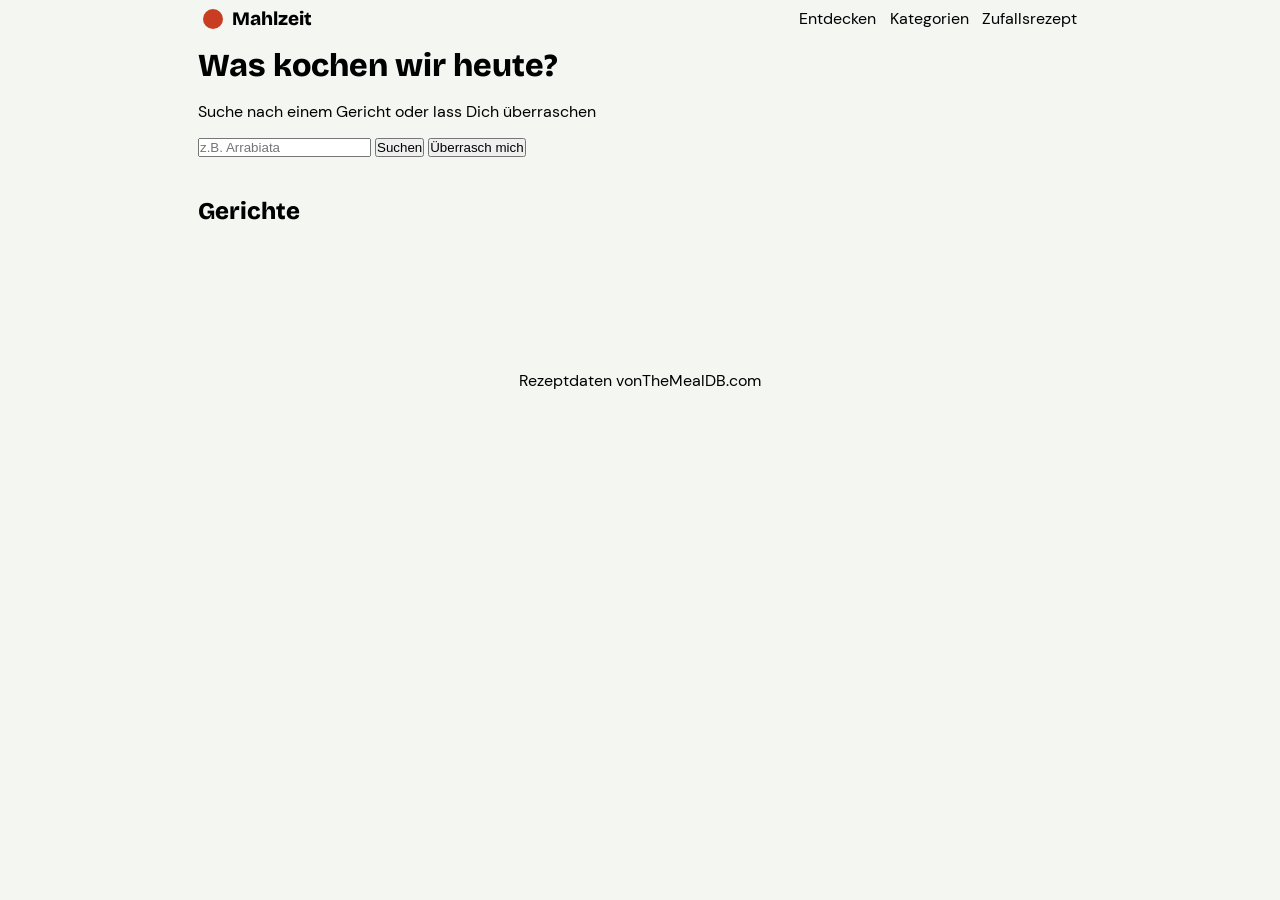
==== index.html @ 552cea11 "initial commit" ====
<!DOCTYPE html>
<html lang="en">

<head>
    <meta charset="UTF-8">
    <meta name="viewport" content="width=device-width, initial-scale=1.0">
    <link rel="stylesheet" href="./styles/index.css">
    <link rel="shortcut icon" href="#">
    <title>Mahlzeit</title>
</head>

<body>
    <main>
        <nav>
            <div id="logo">
                <div id="red-dot"></div>
                <h3>Mahlzeit</h3>
            </div>
            <div>
                <a href="#">Entdecken</a>
                <a href="#">Kategorien</a>
                <a href="#">Zufallsrezept</a>
            </div>
        </nav>
        <h1>Was kochen wir heute?</h1>
        <span>Suche nach einem Gericht oder lass Dich überraschen</span>
        <section id="search">
            <input type="text" placeholder="z.B. Arrabiata">
            <button id="search">Suchen</button>
            <button id="surprise">Überrasch mich</button>
        </section>
        <ul id="categories">
        </ul>
        <h2>Gerichte</h2>
        <section id="meal-cards">
          
    </main>
    <footer>
        <div>Rezeptdaten von<a href="#">TheMealDB.com</a></div>
    </footer>
    <script type="module" src="./scripts/index.js"></script>
</body>

</html>
---- styles/index.css ----
*,
::before,
::after {
  margin: 0;
  padding: 0;
  box-sizing: border-box;
}

@font-face {
  font-family: "BricolageGrotesque";
  src: url("../assets/fonts/BricolageGrotesque-ExtraBold.woff2") format("woff2");
  font-weight: bold;
  font-style: normal;
  font-display: swap;
}

@font-face {
  font-family: "DM Sans";
  src: url("../assets/fonts/DMSans-Regular.woff2") format("woff2");
  font-weight: normal;
  font-style: normal;
  font-display: swap;
}

body {
  font-family: "DM Sans", sans-serif;
  padding: 0.5rem;
  max-width: 900px;
  margin: 0 auto;
  background-color: #f4f6f2;
}

h1,
h2,
h3 {
  font-family: "BricolageGrotesque", sans-serif;
}

h1,
h2 {
  margin: 1rem 0;
}

li {
  list-style: none;
}

a {
  text-decoration: none;
  color: black;
}

nav {
  display: flex;
  justify-content: space-between;
}

nav > * > * {
  margin: 0 0.3rem;
}

#logo {
  display: flex;
  align-items: center;
}

#red-dot {
  width: 20px;
  height: 20px;
  background-color: #c93e22;
  border-radius: 50%;
}

#search {
  margin: 0.5rem 0;
}

#categories {
  display: flex;
  flex-wrap: wrap;
  margin: 1rem 0;
}

#categories li {
  padding: 5px 10px;
  margin-right: 20px;
  margin-bottom: 1rem;
  border: 1px solid black;
  border-radius: 20px;
  cursor: pointer;
}

#meal-cards {
  display: grid;
  grid-template-columns: 1fr 1fr 1fr;
  gap: 20px;
}

.meal-card {
  width: 250px;
  height: 265px;
  border: 1px solid #3d584f;
  border-radius: 20px;
  box-shadow: 2px 2px 5px #0d362777;
}

.meal-card h3 {
  margin: 10px 15px;
}

.meal-card span {
  margin: 0 15px;
  color: #1f4a3a;
  font-size: 12px;
}

.meal-card img {
  width: 248px;
  height: 150px;
  object-fit: cover;
  border-top-left-radius: 20px;
  border-top-right-radius: 20px;
  margin: auto;
}

.badge-container {
  display: flex;
  justify-content: start;
  margin: 5px 10px;
}

.meal-card li {
  padding: 5px 10px;
  margin-right: 10px;
  border-radius: 10px;
  background-color: #ceffee;
  color: #1f4a3a;
  box-shadow: 1px 1px 2px #1f4a3a;
}

footer {
  height: 150px;
  display: flex;
  justify-content: center;
  align-items: flex-end;
}
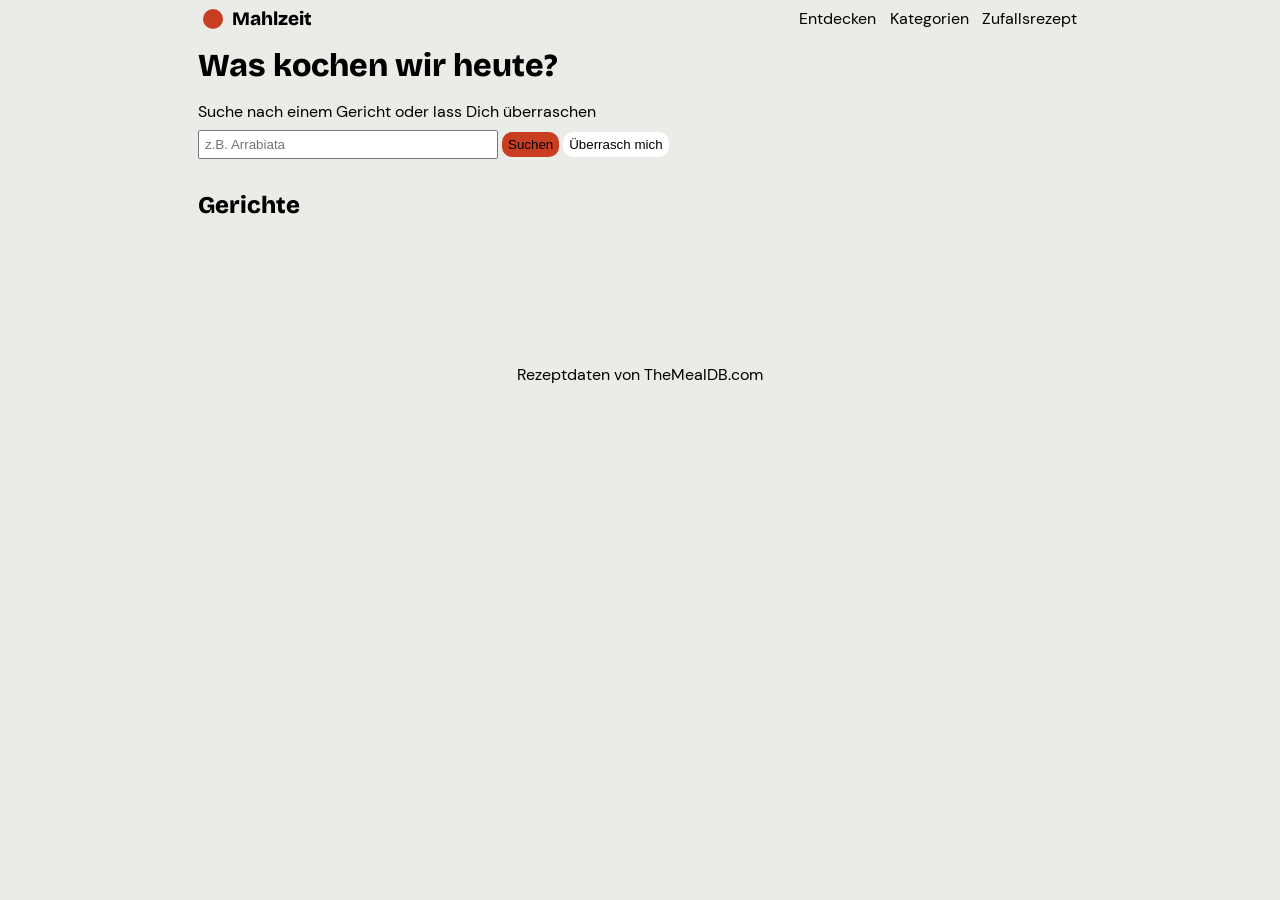
==== commit 2275a9cd: "enhancements" ====
--- a/index.html
+++ b/index.html
@@ -26,8 +26,8 @@
         <span>Suche nach einem Gericht oder lass Dich überraschen</span>
         <section id="search">
             <input type="text" placeholder="z.B. Arrabiata">
-            <button id="search">Suchen</button>
-            <button id="surprise">Überrasch mich</button>
+            <button id="search-btn">Suchen</button>
+            <button id="surprise-btn">Überrasch mich</button>
         </section>
         <ul id="categories">
         </ul>
@@ -36,7 +36,7 @@
           
     </main>
     <footer>
-        <div>Rezeptdaten von<a href="#">TheMealDB.com</a></div>
+        <div>Rezeptdaten von <a href="#">TheMealDB.com</a></div>
     </footer>
     <script type="module" src="./scripts/index.js"></script>
 </body>
--- a/styles/index.css
+++ b/styles/index.css
@@ -27,7 +27,7 @@
   padding: 0.5rem;
   max-width: 900px;
   margin: 0 auto;
-  background-color: #f4f6f2;
+  background-color: #eaece7;
 }
 
 h1,
@@ -75,6 +75,24 @@
   margin: 0.5rem 0;
 }
 
+#search input {
+  width: 300px;
+  padding: 5px;
+}
+
+#search button {
+  padding: 5px 6px;
+  border: none;
+  border-radius: 10px;
+}
+
+#search-btn {
+  background-color: #c93e22;
+}
+#surprise-btn {
+  background-color: white;
+}
+
 #categories {
   display: flex;
   flex-wrap: wrap;
@@ -88,6 +106,12 @@
   border: 1px solid black;
   border-radius: 20px;
   cursor: pointer;
+  background-color: white;
+}
+
+.active {
+  background-color: #1f4a3a;
+  color: white;
 }
 
 #meal-cards {
@@ -102,6 +126,7 @@
   border: 1px solid #3d584f;
   border-radius: 20px;
   box-shadow: 2px 2px 5px #0d362777;
+  background-color: rgb(247, 247, 247);
 }
 
 .meal-card h3 {
@@ -121,6 +146,33 @@
   border-top-left-radius: 20px;
   border-top-right-radius: 20px;
   margin: auto;
+}
+
+.meal-card:hover {
+  animation: cardHover 0.1s ease-in-out forwards;
+}
+
+@keyframes cardHover {
+  0% {
+    transform: rotateY(1deg) skewY(1deg);
+    box-shadow: 2px 2px 5px #0d362777;
+  }
+  25% {
+    transform: rotateY(2deg) skewY(2deg);
+    box-shadow: 3px 3px 6px #0d362777;
+  }
+  50% {
+    transform: rotateY(3deg) skewY(3deg);
+    box-shadow: 4px 4px 7px #0d362777;
+  }
+  75% {
+    transform: rotateY(2deg) skewY(2deg);
+    box-shadow: 3px 3px 6px #0d362777;
+  }
+  100% {
+    transform: rotateY(0deg) skewY(0deg);
+    box-shadow: 2px 2px 5px #0d362777;
+  }
 }
 
 .badge-container {
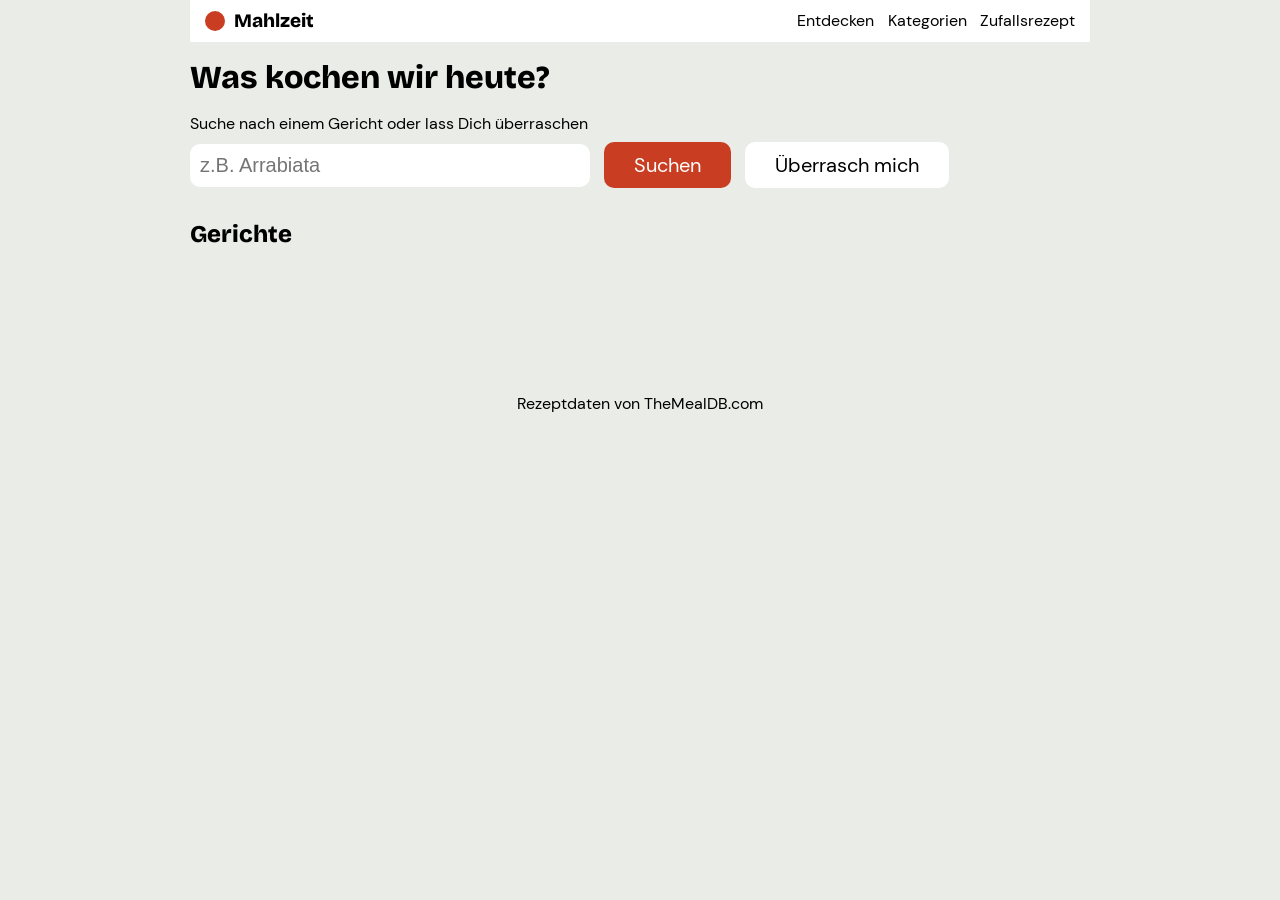
==== commit 71ba5d2d: "logo link to home" ====
--- a/index.html
+++ b/index.html
@@ -1,44 +1,40 @@
-<!DOCTYPE html>
+<!doctype html>
 <html lang="en">
+  <head>
+    <meta charset="UTF-8" />
+    <meta name="viewport" content="width=device-width, initial-scale=1.0" />
+    <link rel="stylesheet" href="./styles/index.css" />
+    <link rel="shortcut icon" href="#" />
+    <title>Mahlzeit</title>
+  </head>
 
-<head>
-    <meta charset="UTF-8">
-    <meta name="viewport" content="width=device-width, initial-scale=1.0">
-    <link rel="stylesheet" href="./styles/index.css">
-    <link rel="shortcut icon" href="#">
-    <title>Mahlzeit</title>
-</head>
-
-<body>
+  <body>
     <main>
-        <nav>
-            <div id="logo">
-                <div id="red-dot"></div>
-                <h3>Mahlzeit</h3>
-            </div>
-            <div>
-                <a href="#">Entdecken</a>
-                <a href="#">Kategorien</a>
-                <a href="#">Zufallsrezept</a>
-            </div>
-        </nav>
-        <h1>Was kochen wir heute?</h1>
-        <span>Suche nach einem Gericht oder lass Dich überraschen</span>
-        <section id="search">
-            <input type="text" placeholder="z.B. Arrabiata">
-            <button id="search-btn">Suchen</button>
-            <button id="surprise-btn">Überrasch mich</button>
-        </section>
-        <ul id="categories">
-        </ul>
-        <h2>Gerichte</h2>
-        <section id="meal-cards">
-          
+      <nav>
+        <div id="logo">
+          <div id="red-dot"></div>
+          <h3><a href="./index.html">Mahlzeit</a></h3>
+        </div>
+        <div>
+          <a href="#">Entdecken</a>
+          <a href="#">Kategorien</a>
+          <a href="#">Zufallsrezept</a>
+        </div>
+      </nav>
+      <h1>Was kochen wir heute?</h1>
+      <span>Suche nach einem Gericht oder lass Dich überraschen</span>
+      <section id="search">
+        <input type="text" placeholder="z.B. Arrabiata" />
+        <button id="search-btn">Suchen</button>
+        <button id="surprise-btn">Überrasch mich</button>
+      </section>
+      <ul id="categories"></ul>
+      <h2>Gerichte</h2>
+      <section id="meal-cards"></section>
     </main>
     <footer>
-        <div>Rezeptdaten von <a href="#">TheMealDB.com</a></div>
+      <div>Rezeptdaten von <a href="#">TheMealDB.com</a></div>
     </footer>
     <script type="module" src="./scripts/index.js"></script>
-</body>
-
-</html>+  </body>
+</html>
--- a/styles/index.css
+++ b/styles/index.css
@@ -24,7 +24,6 @@
 
 body {
   font-family: "DM Sans", sans-serif;
-  padding: 0.5rem;
   max-width: 900px;
   margin: 0 auto;
   background-color: #eaece7;
@@ -50,9 +49,17 @@
   color: black;
 }
 
+button {
+  cursor: pointer;
+  font-family: "DM Sans", sans-serif;
+}
+
 nav {
+  width: 100%;
+  padding: 10px;
   display: flex;
   justify-content: space-between;
+  background-color: white;
 }
 
 nav > * > * {
@@ -76,20 +83,34 @@
 }
 
 #search input {
-  width: 300px;
-  padding: 5px;
-}
-
-#search button {
-  padding: 5px 6px;
+  width: 400px;
+  padding: 10px;
+  font-size: 20px;
+  border-radius: 10px;
   border: none;
-  border-radius: 10px;
-}
-
-#search-btn {
+}
+
+#search input::placeholder {
+  font-size: 20px;
+}
+
+#search button,
+#video-btn,
+#other {
+  margin-left: 10px;
+  padding: 10px 30px;
+  font-size: 20px;
+  border: none;
+  border-radius: 10px;
+}
+
+#search-btn,
+#video-btn {
   background-color: #c93e22;
-}
-#surprise-btn {
+  color: white;
+}
+#surprise-btn,
+#other {
   background-color: white;
 }
 
@@ -100,7 +121,7 @@
 }
 
 #categories li {
-  padding: 5px 10px;
+  padding: 8px 14px;
   margin-right: 20px;
   margin-bottom: 1rem;
   border: 1px solid black;
@@ -181,7 +202,8 @@
   margin: 5px 10px;
 }
 
-.meal-card li {
+.meal-card li,
+#badges-meal-detail li {
   padding: 5px 10px;
   margin-right: 10px;
   border-radius: 10px;
@@ -196,3 +218,79 @@
   justify-content: center;
   align-items: flex-end;
 }
+
+/* ************ Details Page ************ */
+
+.back-btn {
+  margin-top: 1rem;
+  border: none;
+  font-size: 16px;
+}
+
+#overview {
+  display: grid;
+  grid-template-columns: 1fr 1fr;
+  margin-top: 2rem;
+}
+
+#image img {
+  width: 400px;
+  height: 400px;
+  border-radius: 20px;
+  object-fit: cover;
+}
+
+#badges-meal-detail {
+  display: flex;
+  justify-content: start;
+}
+
+#buttons-detail button,
+#video-btn,
+#other {
+  margin-left: 0;
+  margin-right: 10px;
+}
+
+#ingredients {
+  margin-top: 2rem;
+  padding: 20px;
+  background-color: white;
+  border-radius: 10px;
+}
+
+.ingredient {
+  display: flex;
+  justify-content: space-between;
+  margin: 5px 0;
+}
+
+#instructions {
+  margin-top: 2rem;
+  padding: 20px;
+  background-color: white;
+  border-radius: 10px;
+}
+
+#instructions div {
+  display: flex;
+  align-items: center;
+  gap: 10px;
+  margin: 5px 0;
+}
+
+.number {
+  display: flex;
+  justify-content: center;
+  align-items: center;
+  width: 30px;
+  height: 30px;
+  background-color: #1f4a3a;
+  color: white;
+  text-align: center;
+  border-radius: 50%;
+}
+
+hr {
+  margin: 15px 0;
+}
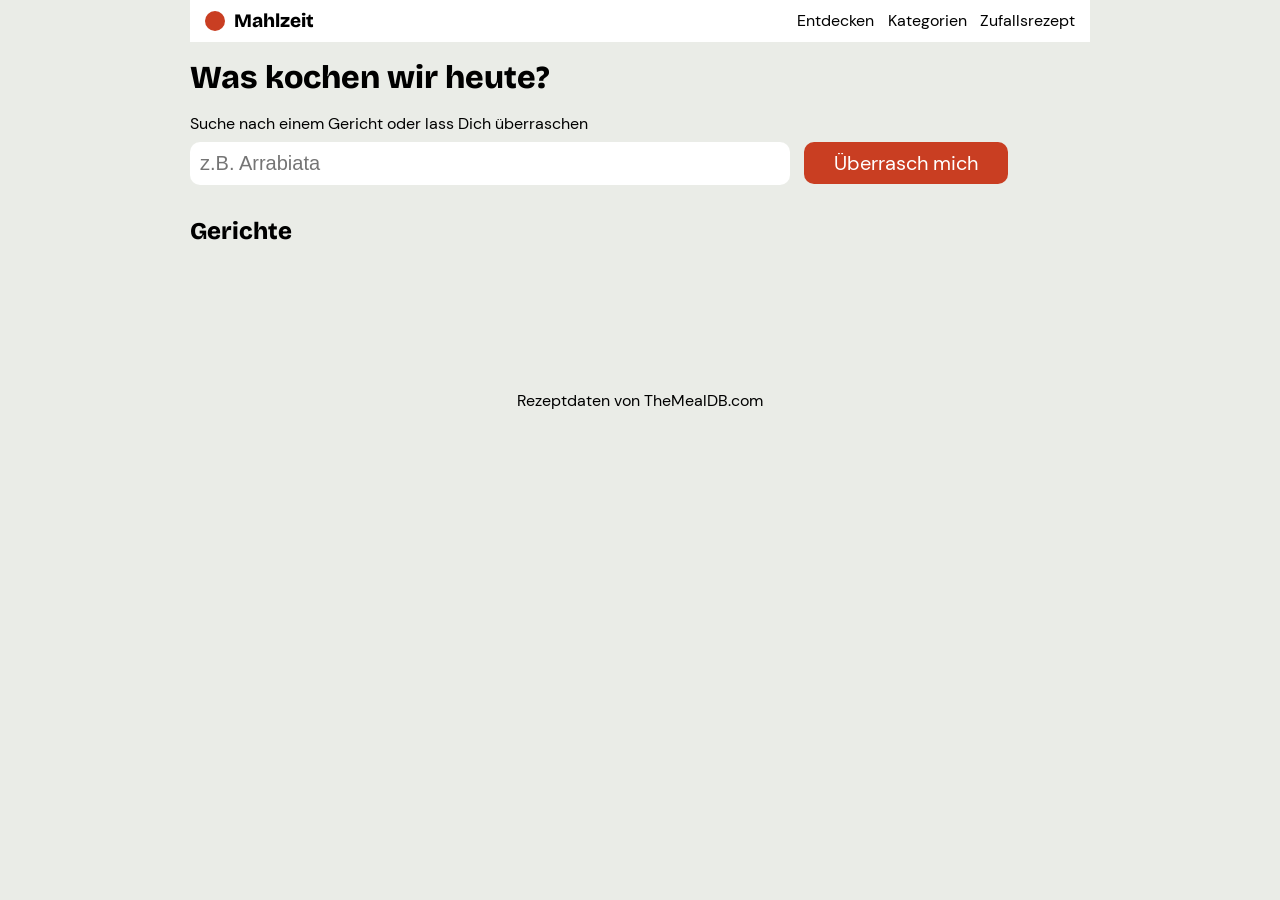
==== commit 322ddfae: "search input rendering works" ====
--- a/index.html
+++ b/index.html
@@ -24,8 +24,7 @@
       <h1>Was kochen wir heute?</h1>
       <span>Suche nach einem Gericht oder lass Dich überraschen</span>
       <section id="search">
-        <input type="text" placeholder="z.B. Arrabiata" />
-        <button id="search-btn">Suchen</button>
+        <input id="searchField" type="text" placeholder="z.B. Arrabiata" />
         <button id="surprise-btn">Überrasch mich</button>
       </section>
       <ul id="categories"></ul>
--- a/styles/index.css
+++ b/styles/index.css
@@ -83,7 +83,7 @@
 }
 
 #search input {
-  width: 400px;
+  width: 600px;
   padding: 10px;
   font-size: 20px;
   border-radius: 10px;
@@ -98,18 +98,18 @@
 #video-btn,
 #other {
   margin-left: 10px;
-  padding: 10px 30px;
+  padding: 8px 30px;
   font-size: 20px;
   border: none;
   border-radius: 10px;
 }
 
-#search-btn,
+#surprise-btn,
 #video-btn {
   background-color: #c93e22;
   color: white;
 }
-#surprise-btn,
+
 #other {
   background-color: white;
 }
@@ -131,8 +131,14 @@
 }
 
 .active {
-  background-color: #1f4a3a;
   color: white;
+  background-color: #1f4a3a !important;
+  border: 2px solid red;
+}
+
+.fallback {
+  font-size: 24px;
+  height: 600px;
 }
 
 #meal-cards {
@@ -143,7 +149,7 @@
 
 .meal-card {
   width: 250px;
-  height: 265px;
+  height: 300px;
   border: 1px solid #3d584f;
   border-radius: 20px;
   box-shadow: 2px 2px 5px #0d362777;
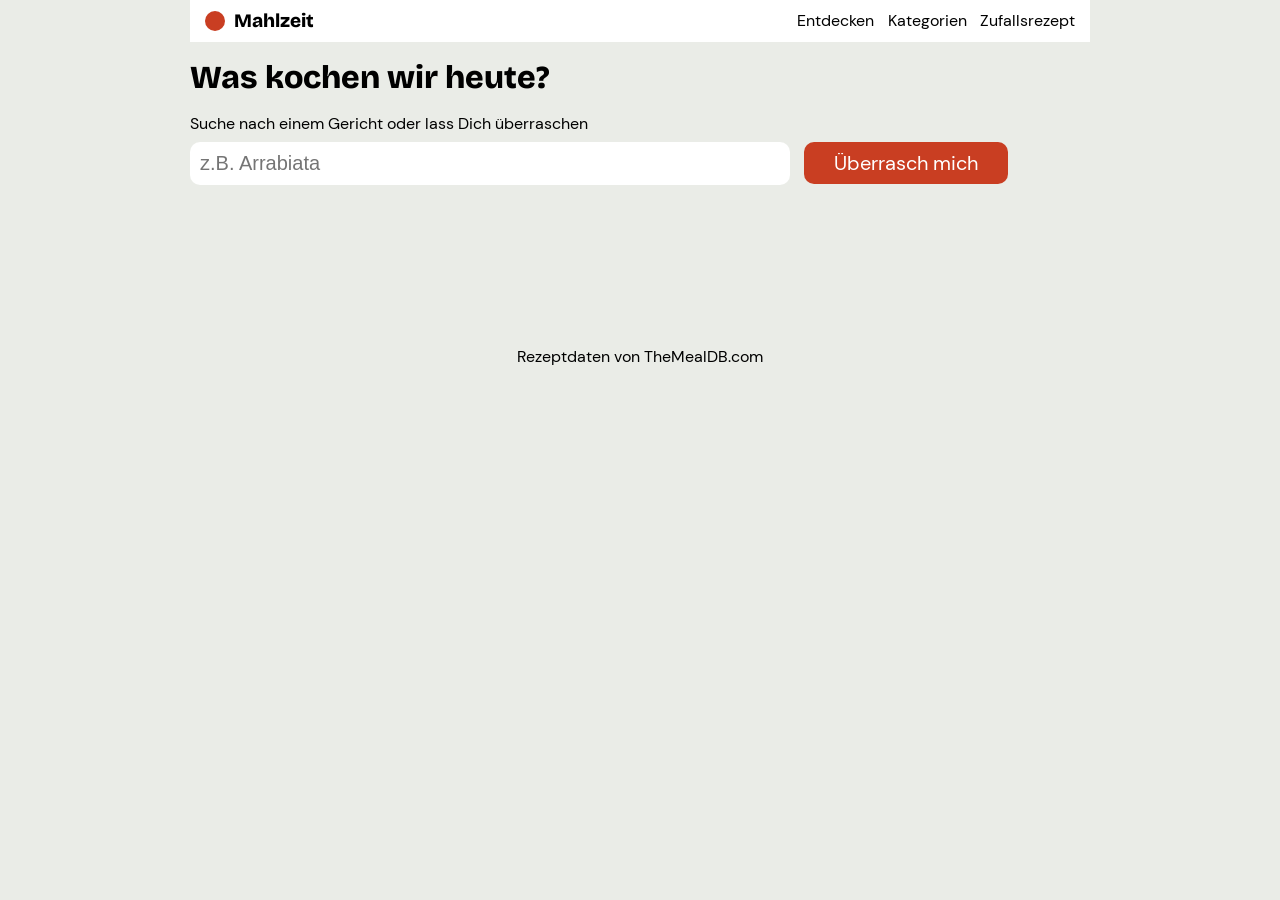
==== commit cb0c3f29: "added number of meals to "Gerichte" headline" ====
--- a/index.html
+++ b/index.html
@@ -28,7 +28,7 @@
         <button id="surprise-btn">Überrasch mich</button>
       </section>
       <ul id="categories"></ul>
-      <h2>Gerichte</h2>
+      <h2 id="mealsHeadline"></h2>
       <section id="meal-cards"></section>
     </main>
     <footer>
--- a/styles/index.css
+++ b/styles/index.css
@@ -227,7 +227,7 @@
 
 /* ************ Details Page ************ */
 
-.back-btn {
+#back-btn {
   margin-top: 1rem;
   border: none;
   font-size: 16px;
@@ -297,6 +297,10 @@
   border-radius: 50%;
 }
 
+.instruction {
+  width: 70ch;
+}
+
 hr {
   margin: 15px 0;
 }
